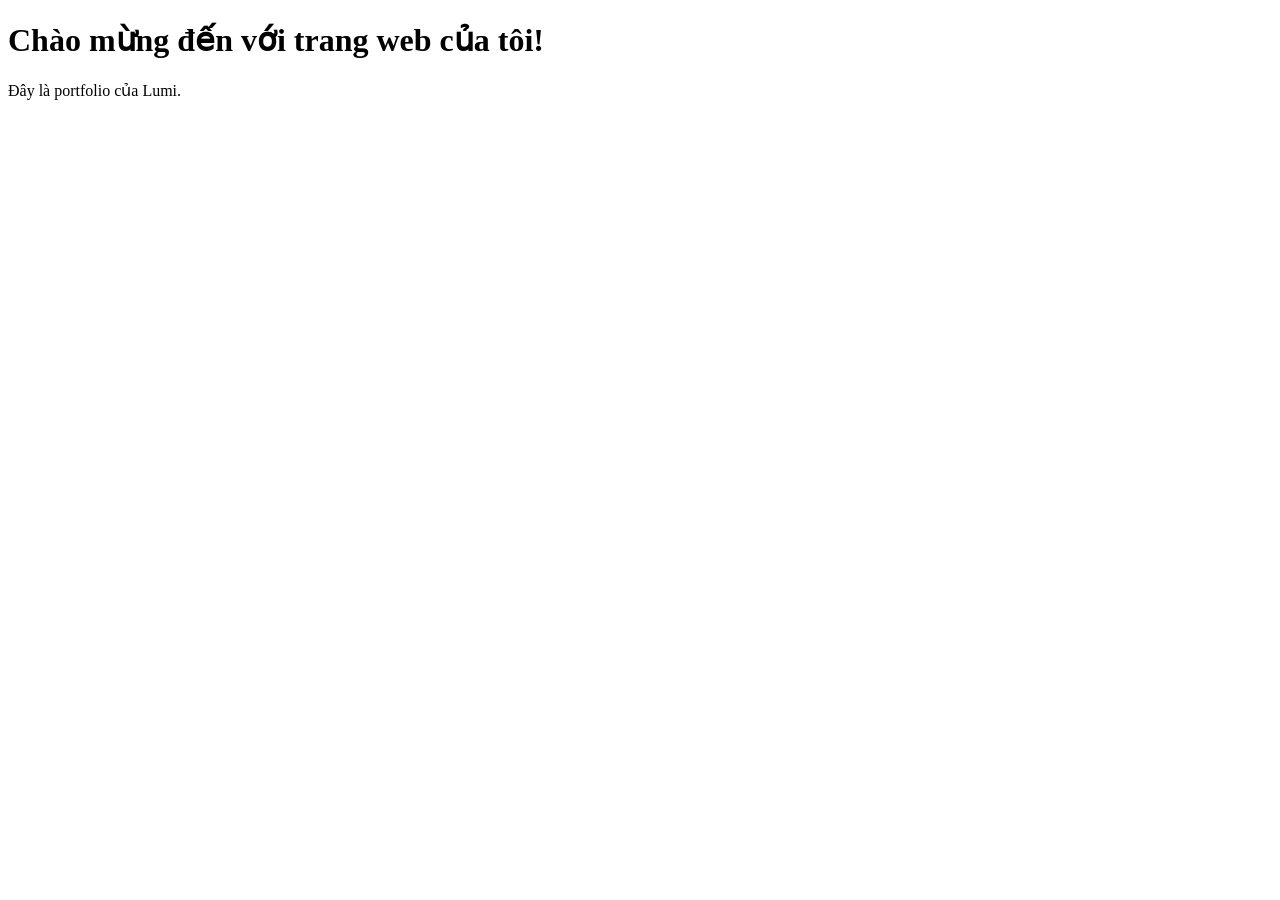
==== index.html @ 4b61cd2f "HTML file adding content" ====
<!DOCTYPE html>
<html lang="en">
<head>
    <meta charset="UTF-8">
    <meta name="viewport" content="width=device-width, initial-scale=1.0">
    <title>Portfolio của tôi</title>
    <link rel="stylesheet" href="css/style.css">
</head>
<body>

    <h1>Chào mừng đến với trang web của tôi!</h1>
    <p>Đây là portfolio của Lumi.</p>

</body>
</html>
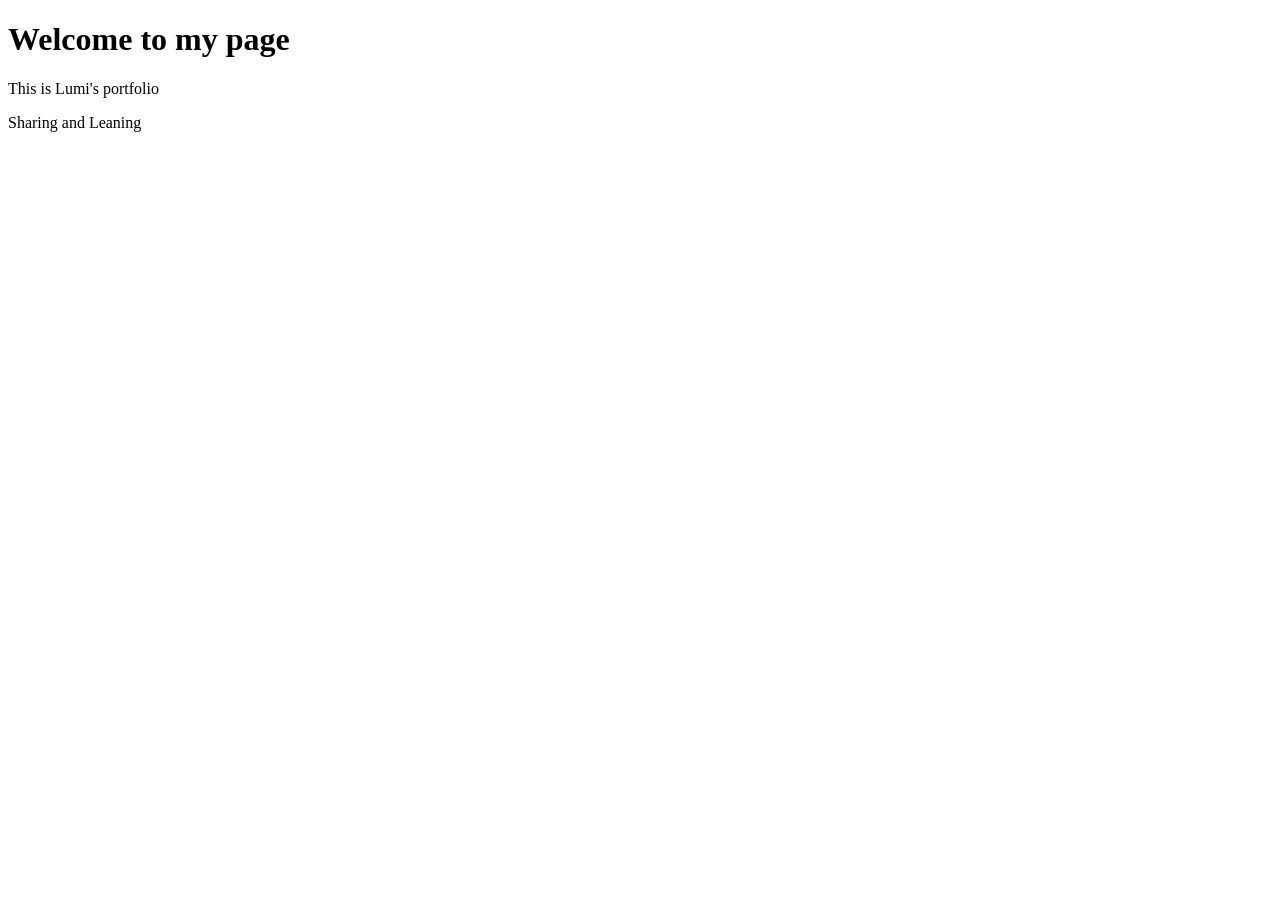
==== commit 87a8ba88: "HTML file updating" ====
--- a/index.html
+++ b/index.html
@@ -3,13 +3,14 @@
 <head>
     <meta charset="UTF-8">
     <meta name="viewport" content="width=device-width, initial-scale=1.0">
-    <title>Portfolio của tôi</title>
+    <title>My portfolio</title>
     <link rel="stylesheet" href="css/style.css">
 </head>
 <body>
 
-    <h1>Chào mừng đến với trang web của tôi!</h1>
-    <p>Đây là portfolio của Lumi.</p>
+    <h1>Welcome to my page</h1>
+    <p>This is Lumi's portfolio</p>
+    <p>Sharing and Leaning</p>
 
 </body>
 </html>
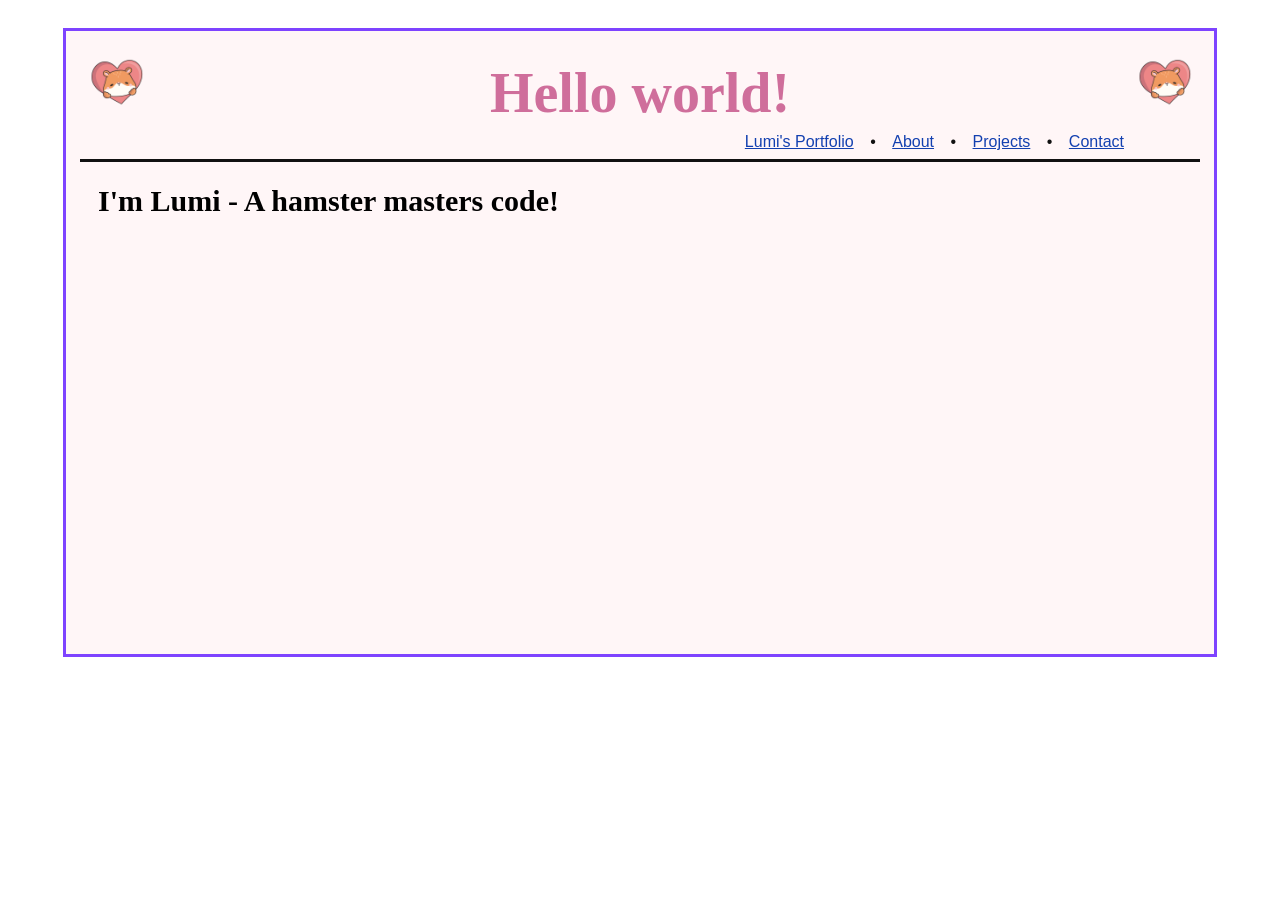
==== commit 49ef7a7d: "anh gau thuong em pe chuot" ====
--- a/index.html
+++ b/index.html
@@ -3,14 +3,40 @@
 <head>
     <meta charset="UTF-8">
     <meta name="viewport" content="width=device-width, initial-scale=1.0">
-    <title>My portfolio</title>
+    <title>Lumi — Portfolio</title>
     <link rel="stylesheet" href="css/style.css">
+    <meta name="theme-color" content="#fff3f4">
 </head>
 <body>
 
-    <h1>Welcome to my page</h1>
-    <p>This is Lumi's portfolio</p>
-    <p>Sharing and Leaning</p>
+<div class="page">
+    <header class="site-header">
+        <div class="corner corner-left">
+            <img src="assets/be chuot.png" class="hamster-img" alt="Lumi mascot in a heart">
+        </div>
+
+        <h1 class="site-title">Hello world!</h1>
+
+        <div class="corner corner-right">
+            <img src="assets/be chuot.png" class="hamster-img" alt="Lumi mascot in a heart">
+        </div>
+
+        <nav class="site-nav" aria-label="Main navigation">
+            <a href="#">Lumi's Portfolio</a>
+            <span class="dot">•</span>
+            <a href="#">About</a>
+            <span class="dot">•</span>
+            <a href="#">Projects</a>
+            <span class="dot">•</span>
+            <a href="#">Contact</a>
+        </nav>
+    </header>
+
+    <main class="site-main">
+        <h2 class="intro">I'm Lumi - A hamster masters code!</h2>
+    </main>
+
+</div>
 
 </body>
 </html>
--- a/css/style.css
+++ b/css/style.css
@@ -0,0 +1,57 @@
+.page {
+    max-width: 1120px;
+    margin: 28px auto;
+    border: 3px solid #7e43ff;
+    background: #fff6f7;
+    padding: 12px 14px 28px 14px;
+}
+
+.site-header {
+    position: relative;
+    padding: 18px 64px 8px 64px;
+    border-bottom: 3px solid #111;
+    text-align: center;
+}
+
+.site-title {
+    margin: 0;
+    font-size: 56px;
+    color: #cf6e9b;
+}
+
+.corner {
+    position: absolute;
+    top: 8px;
+    width: 56px;
+    height: 56px;
+}
+.corner-left { left: 8px; }
+.corner-right { right: 8px; }
+.hamster-img { width: 56px; height: 56px; display: block; object-fit: contain; }
+
+.site-nav {
+    margin-top: 8px;
+    text-align: right;
+    padding-right: 6px;
+    font-family: Arial, Helvetica, sans-serif;
+    font-size: 16px;
+}
+.site-nav a { 
+    color: #1340b0; 
+    text-decoration: 
+    underline;
+    margin: 0 6px;
+}
+.site-nav .dot { 
+    color: #111; margin: 0 6px; 
+}
+
+.site-main { 
+    padding: 22px 18px; 
+    min-height: 420px; 
+}
+.intro {
+    font-size: 30px;
+    margin: 0;
+    font-weight: 700;
+}
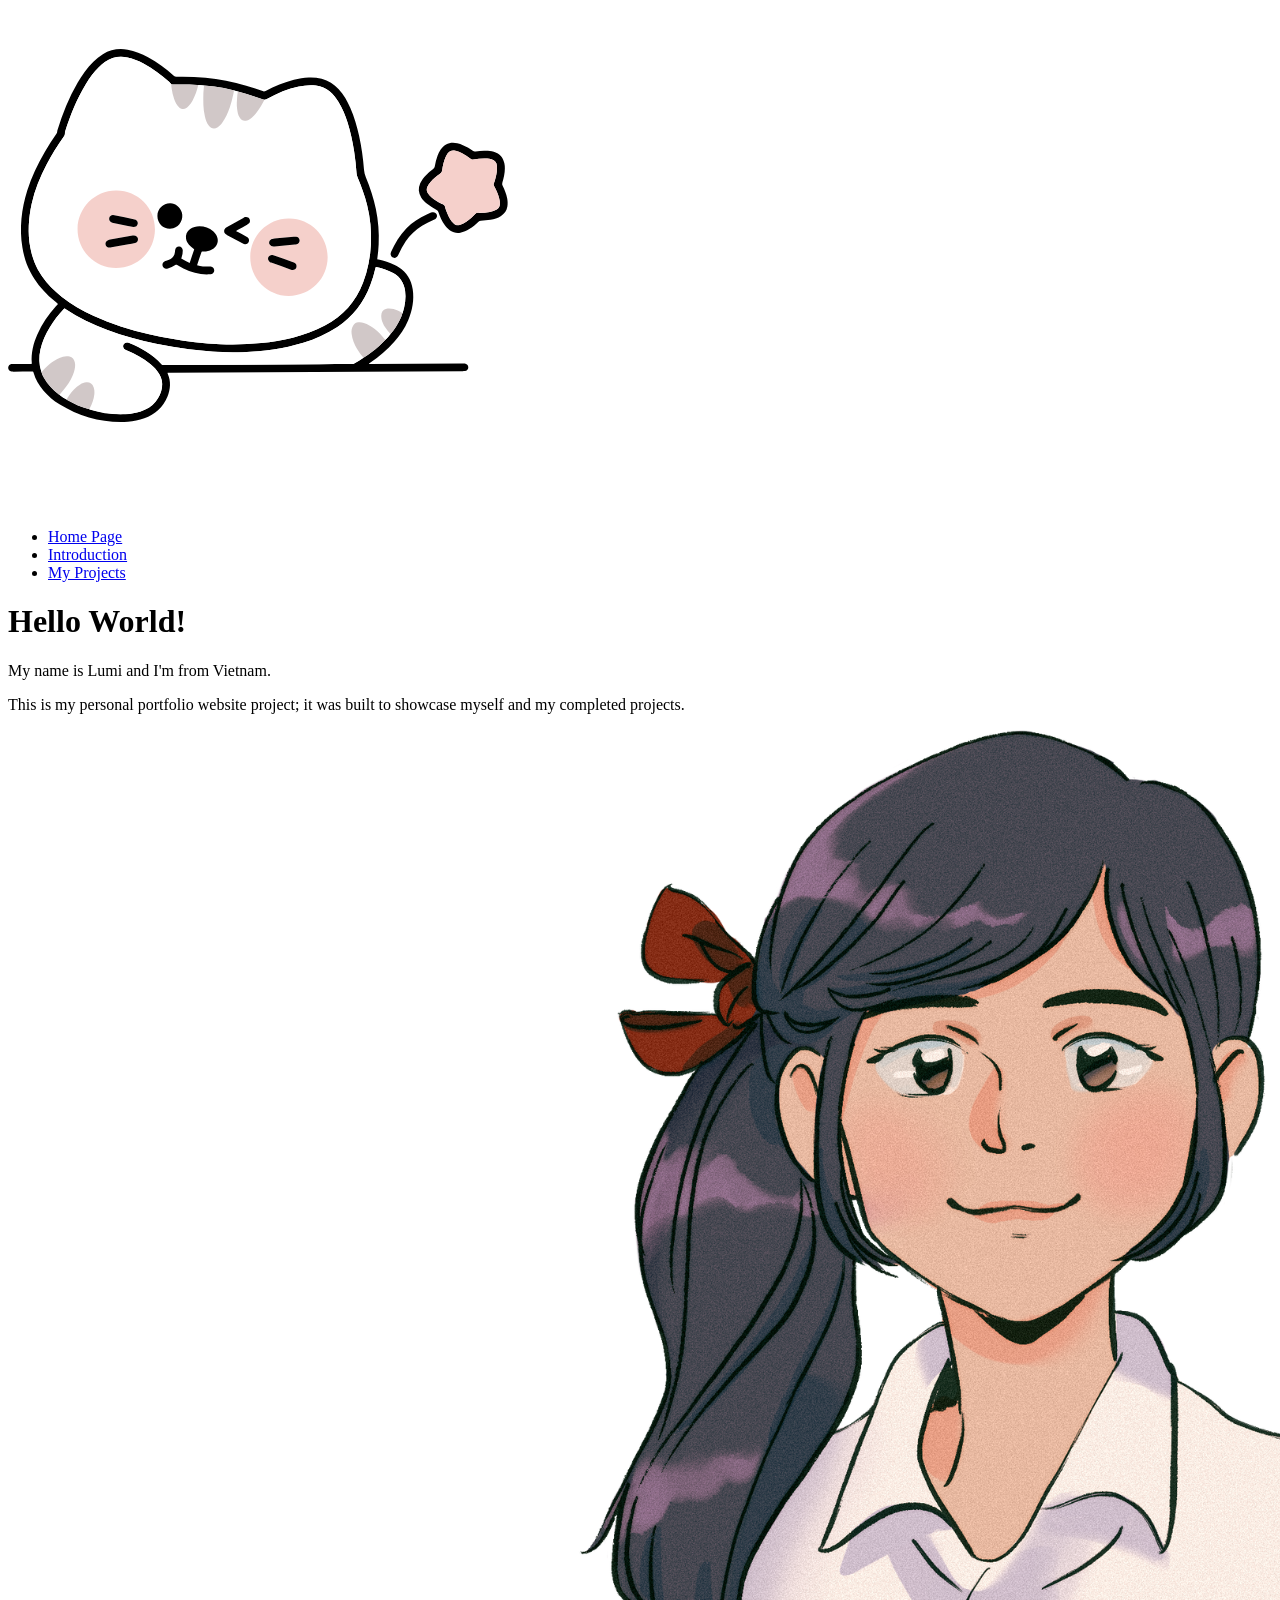
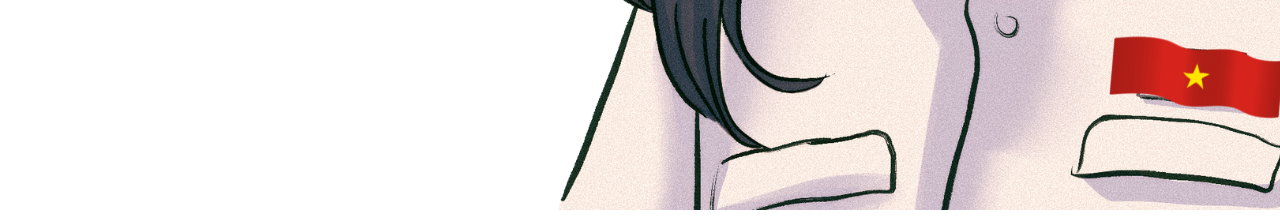
==== commit d043db7b: "Finsihed website" ====
--- a/index.html
+++ b/index.html
@@ -1,42 +1,26 @@
 <!DOCTYPE html>
-<html lang="en">
+<html>
 <head>
-    <meta charset="UTF-8">
     <meta name="viewport" content="width=device-width, initial-scale=1.0">
-    <title>Lumi — Portfolio</title>
+    <title>My website</title>
     <link rel="stylesheet" href="css/style.css">
-    <meta name="theme-color" content="#fff3f4">
 </head>
-<body>
-
-<div class="page">
-    <header class="site-header">
-        <div class="corner corner-left">
-            <img src="assets/be chuot.png" class="hamster-img" alt="Lumi mascot in a heart">
+</body>
+    <div class="hero">
+        <nav>
+            <img src="images/cat.png" class="logo">
+            <ul>
+                <li><a href="index.html">Home Page</a></li>
+                <li><a href="introduction.html">Introduction</a></li>
+                <li><a href="myprojects.html">My Projects</a></li>
+            </ul>
+        </nav>
+        <div class="content">
+            <h1>Hello World!</h1>
+            <p> My name is Lumi and I'm from Vietnam.</p>
+            <p>This is my personal portfolio website project; it was built to showcase myself and my completed projects.</p>
         </div>
-
-        <h1 class="site-title">Hello world!</h1>
-
-        <div class="corner corner-right">
-            <img src="assets/be chuot.png" class="hamster-img" alt="Lumi mascot in a heart">
-        </div>
-
-        <nav class="site-nav" aria-label="Main navigation">
-            <a href="#">Lumi's Portfolio</a>
-            <span class="dot">•</span>
-            <a href="#">About</a>
-            <span class="dot">•</span>
-            <a href="#">Projects</a>
-            <span class="dot">•</span>
-            <a href="#">Contact</a>
-        </nav>
-    </header>
-
-    <main class="site-main">
-        <h2 class="intro">I'm Lumi - A hamster masters code!</h2>
-    </main>
-
-</div>
-
+        <img src="images/mme.png" class="feature-img">
+    </div>
 </body>
 </html>
